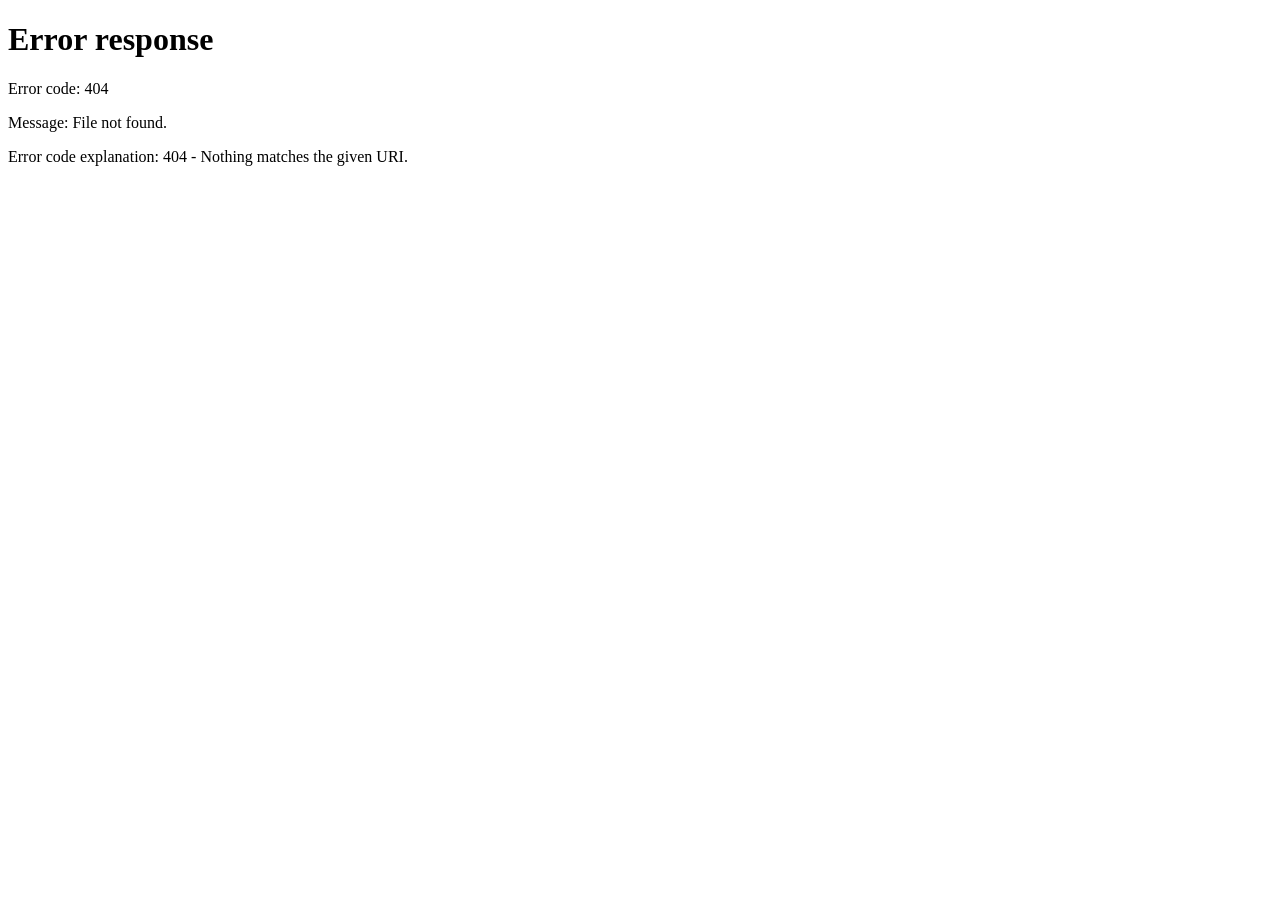
==== display/src/main/resources/web/index.html @ b7d08b3b "feat(display,car,target-planner): ADD_CAR, spawn selector and interior allocation - Add dynamic car " ====
<!DOCTYPE html>
<html lang="zh-CN">
<head>
<meta charset="UTF-8">
<meta name="viewport" content="width=device-width, initial-scale=1.0">
<title>变电站巡检仿真系统</title>
<link rel="stylesheet" href="css/style.css?v=4">
</head>
<body>

<!--
  ═══════════════════════════════════════════════════════════════
  页面布局（三列 + 顶栏）：

  ┌──────────────────────────────────────────────────────────┐
  │  顶栏：标题 + 全局信息（节拍、探索率、耗时、回放指示器）   │
  ├────────┬───────────────────────────┬─────────────────────┤
  │ 左侧栏 │      中央 Canvas 画布      │    右侧栏           │
  │ ·配置  │       540 × 540 px        │    ·车辆状态卡      │
  │ ·排行  │       30×30 网格          │     动态生成        │
  │ ·图例  │                           │                     │
  └────────┴───────────────────────────┴─────────────────────┘

  设计依据：开发计划.md §4.2（暗色工业风配色 + Canvas 分层渲染）
  ═══════════════════════════════════════════════════════════════
-->

<!-- ════════════ 顶栏 ════════════ -->
<header class="header">
  <h1>&#x26A1; 变电站巡检仿真系统</h1>
  <div class="global-info">
    <span id="info-tick">节拍: 0</span>
    <span id="info-rate">探索率: 0%</span>
    <span id="info-elapsed">&#x23F1; 00:00</span>
    <span id="info-mode" class="mode-tag" hidden>&#x1F534; 回放中</span>
    <span class="info-divider">|</span>
    <span id="info-user">&#x1F464; 管理员</span>
    <a href="dashboard.html" class="nav-link">← 返回</a>
    <button id="btn-logout" class="btn-small">退出</button>
  </div>
</header>

<div class="main-container">

  <!-- ════════════ 左侧栏 ════════════ -->
  <aside class="sidebar">

    <!-- 任务配置 -->
    <section class="panel">
      <h3>任务配置</h3>

      <div class="form-row">
        <label for="cfg-width">地图尺寸</label>
        <div class="input-pair">
          <input type="number" id="cfg-width" value="30" min="10" max="100">
          <span>&times;</span>
          <input type="number" id="cfg-height" value="30" min="10" max="100">
        </div>
      </div>

      <div class="form-row">
        <label for="cfg-carCount">小车数量</label>
        <input type="number" id="cfg-carCount" value="3" min="1" max="10" readonly>
      </div>

      <div class="form-row">
        <label for="cfg-obstacleRatio">障碍物比例 <em id="lbl-obstacleRatio">15%</em></label>
        <input type="range" id="cfg-obstacleRatio" value="0.15" min="0" max="0.5" step="0.05">
      </div>

      <div class="form-row">
        <label for="cfg-algorithm">路径算法</label>
        <select id="cfg-algorithm">
          <option value="BFS">BFS</option>
          <option value="ASTAR">A* (A-Star)</option>
        </select>
      </div>

      <div class="form-row">
        <label for="cfg-tickInterval">节拍间隔 <em id="lbl-tickInterval">500ms</em></label>
        <input type="range" id="cfg-tickInterval" value="500" min="100" max="2000" step="100">
      </div>

      <!-- 主控制按钮 -->
      <div class="btn-group">
        <button id="btn-start"  class="btn btn-primary">&#x25B6; 开始</button>
        <button id="btn-pause" class="btn btn-warning" disabled>&#x23EF; 暂停</button>
        <button id="btn-reset" class="btn btn-danger">&#x21BA; 重置</button>
      </div>

      <!-- 附加功能按钮 -->
      <div class="btn-group" style="margin-top:4px">
        <button id="btn-addcar" class="btn secondary" title="动态添加一台新车">+ 添加小车</button>
      </div>

      <!-- 回放控制 -->
      <div class="btn-group" style="margin-top:4px">
        <button id="btn-replay" class="btn replay">&#x25B6; 路径回放</button>
        <button id="btn-live"   class="btn live" hidden>&#x25CF; 返回实时</button>
      </div>

      <!-- 回放进度条（默认隐藏） -->
      <div id="replay-controls" class="replay-bar" hidden>
        <span id="replay-tick-label">Tick 0 / 0</span>
        <input type="range" id="replay-slider" value="0" min="0" max="0" step="1">
        <div class="replay-btns">
          <button id="replay-step-prev" class="btn-small">&#x23EE;&#x23EE;</button>
          <button id="replay-toggle"    class="btn-small">&#x25B6;</button>
          <button id="replay-step-next" class="btn-small">&#x23ED;&#x23ED;</button>
        </div>
      </div>
    </section>

    <!-- 步数排行榜 -->
    <section class="panel">
      <h3>&#x1F3C6; 步数排行</h3>
      <ol id="leaderboard"></ol>
    </section>

    <!-- 图例（状态颜色对照） -->
    <section class="panel">
      <h3>图例</h3>
      <div class="legend-item">
        <span class="dot" style="background:#9E9E9E"></span>IDLE 空闲
      </div>
      <div class="legend-item">
        <span class="dot" style="background:#FF9800"></span>WAITING_ROUTE 等待路径
      </div>
      <div class="legend-item">
        <span class="dot" style="background:#4CAF50"></span>READY 就绪
      </div>
      <div class="legend-item">
        <span class="dot" style="background:#2196F3"></span>MOVING 移动中
      </div>
      <div class="legend-item">
        <span class="dot" style="background:#F44336"></span>BLOCKED 受阻
      </div>
    </section>
  </aside>

  <!-- ════════════ 中央地图 ════════════ -->
  <main class="map-area">
    <div id="welcome-overlay" class="welcome-overlay">
      <div class="welcome-box">
        <div class="welcome-icon">⚡</div>
        <h2>欢迎使用变电站巡检仿真系统</h2>
        <p>请点击左侧 <strong>▶ 开始</strong> 按钮启动仿真任务</p>
      </div>
    </div>
    <div class="map-stack" id="map-stack" style="display:none">
      <canvas id="map-canvas"></canvas>
      <canvas id="car-canvas"></canvas>
    </div>
  </main>

  <!-- ════════════ 右侧栏：车辆状态卡 ════════════ -->
  <aside class="cars-panel" id="cars-panel">
    <!-- 动态生成，初始显示占位文字 -->
    <div class="car-card placeholder">
      <p>等待任务启动...</p>
      <p class="hint">点击左侧"开始"按钮</p>
    </div>
  </aside>

</div>

<!-- 修改密码弹窗 -->
<div id="changepw-modal" style="display:none;position:fixed;top:0;left:0;width:100%;height:100%;background:rgba(0,0,0,0.6);z-index:1000;justify-content:center;align-items:center;">
  <div style="background:#FFFFFF;border:1px solid #E2E8F0;border-radius:12px;padding:24px;width:340px;">
    <h3 style="margin-bottom:16px;color:#1E293B">修改密码</h3>
    <input type="password" id="cpw-old" placeholder="旧密码" style="width:100%;height:36px;margin-bottom:10px;padding:0 10px;background:#F8FAFC;border:1px solid #CBD5E1;border-radius:6px;color:#1E293B;font-size:13px">
    <input type="password" id="cpw-new" placeholder="新密码(至少6位)" style="width:100%;height:36px;margin-bottom:10px;padding:0 10px;background:#F8FAFC;border:1px solid #CBD5E1;border-radius:6px;color:#1E293B;font-size:13px">
    <input type="password" id="cpw-confirm" placeholder="确认新密码" style="width:100%;height:36px;margin-bottom:10px;padding:0 10px;background:#F8FAFC;border:1px solid #CBD5E1;border-radius:6px;color:#1E293B;font-size:13px">
    <p id="cpw-err" style="color:#EF4444;font-size:12px;min-height:18px"></p>
    <div style="display:flex;gap:8px">
      <button id="cpw-submit" class="btn btn-primary" style="flex:1">确认修改</button>
      <button id="cpw-cancel" class="btn" style="flex:1;background:#F1F5F9;color:#64748B">取消</button>
    </div>
  </div>
</div>

<script src="js/auth.js"></script>
<script src="js/app.js"></script>

</body>
</html>
---- display/src/main/resources/web/css/style.css ----
/*
 * 变电站巡检仿真系统 — Light Modern UI
 */

*, *::before, *::after { margin:0; padding:0; box-sizing:border-box; }

body {
  font-family: -apple-system, BlinkMacSystemFont, 'Segoe UI', 'Noto Sans SC', 'Helvetica Neue', Arial, sans-serif;
  background: #F1F5F9;
  color: #334155;
  height: 100vh;
  overflow: hidden;
  line-height: 1.6;
}

/* ════════════ Header ════════════ */
.header {
  display: flex; justify-content: space-between; align-items: center;
  padding: 0 24px; height: 52px;
  background: #FFFFFF; border-bottom: 1px solid #E2E8F0; flex-shrink: 0;
}
.header h1 {
  font-size: 15px; font-weight: 700; color: #1E293B; letter-spacing: 0.3px;
}
.global-info {
  display: flex; gap: 16px; font-size: 13px; color: #64748B; align-items: center;
}
.info-divider { width:1px; height:20px; background:#E2E8F0; }
.mode-tag {
  padding:2px 10px; border-radius:12px; font-size:13px; font-weight:600;
  background:#FEF2F2; color:#DC2626; border:1px solid #FECACA;
}

/* ════════════ Three-Column ════════════ */
.main-container { display:flex; flex:1; overflow:hidden; }

/* ════════════ Left Sidebar ════════════ */
.sidebar {
  width:240px; min-width:240px; height:calc(100vh - 52px); background:rgba(255,255,255,0.92); border-right:1px solid #E2E8F0;
  padding:14px 10px; display:flex; flex-direction:column; gap:6px; overflow-y:scroll;
}
.panel {
  background:rgba(248,250,252,0.9); border:1px solid #E2E8F0; border-radius:10px; padding:22px;
}
.panel h3 {
  color:#1E293B; font-size:13px; font-weight:700; text-transform:uppercase; letter-spacing:0.8px; margin-bottom:10px;
}

/* ════════════ Form ════════════ */
.form-row { margin-bottom:10px; }
.form-row label { display:flex; align-items:center; justify-content:space-between; font-size:13px; color:#64748B; margin-bottom:4px; }
.form-row label em { font-style:normal; font-weight:600; color:#3B82F6; }
.form-row input[type="number"], .form-row select {
  width:100%; height:36px; padding:0 10px; background:rgba(255,255,255,0.92); border:1px solid #CBD5E1;
  border-radius:6px; color:#334155; font-size:13px; font-family:inherit;
}
.form-row input[type="number"]:focus-visible, .form-row select:focus-visible {
  outline:none; border-color:#3B82F6; box-shadow:0 0 0 3px #3B82F620;
}
.form-row input[type="range"] { width:100%; height:6px; accent-color:#3B82F6; cursor:pointer; }
.input-pair { display:flex; align-items:center; gap:6px; }
.input-pair input { flex:1; min-width:0; }
.input-pair span { color:#94A3B8; font-size:13px; flex-shrink:0; }

/* ════════════ Buttons ════════════ */
.btn-group { display:flex; gap:6px; }
.btn {
  flex:1; height:36px; padding:0 8px; border:1px solid #CBD5E1; border-radius:8px;
  cursor:pointer; font-size:13px; font-family:inherit; font-weight:600;
  display:flex; align-items:center; justify-content:center; gap:5px;
  transition:all 0.15s; white-space:nowrap; background:rgba(255,255,255,0.92); color:#334155;
}
.btn:hover:not(:disabled) { background:#F1F5F9; }
.btn:active:not(:disabled) { transform:scale(0.97); }
.btn:disabled { opacity:0.4; cursor:not-allowed; }
.btn-primary { background:#3B82F6; border-color:#3B82F6; color:#fff; }
.btn-primary:hover:not(:disabled) { background:#2563EB; }
.btn-warning { background:#F59E0B; border-color:#F59E0B; color:#fff; }
.btn-warning:hover:not(:disabled) { background:#D97706; }
.btn-danger { background:#EF4444; border-color:#EF4444; color:#fff; }
.btn-danger:hover:not(:disabled) { background:#DC2626; }

/* ════════════ Replay ════════════ */
.replay-bar {
  margin-top:10px; padding:8px 0 2px; display:flex; flex-direction:column; gap:6px;
  border-top:1px solid #E2E8F0;
}
.replay-bar span { font-size:13px; color:#64748B; }
.replay-bar input[type="range"] { width:100%; }
.replay-btns { display:flex; gap:4px; }
.btn-small {
  height:34px; padding:0 10px; background:#F1F5F9; border:1px solid #CBD5E1;
  border-radius:6px; color:#64748B; font-size:13px; font-family:inherit; cursor:pointer;
}
.btn-small:hover { background:#E2E8F0; }

/* ════════════ Map Area ════════════ */
.map-area {
  flex:1; display:flex; justify-content:center; align-items:flex-start;
  overflow:auto; padding:10px; background:#F1F5F9;
}
.map-stack { position:relative; flex-shrink:0; }
#map-canvas { display:block; background:#D0D0D0; image-rendering:pixelated; }
#car-canvas { position:absolute; top:0; left:0; display:block; image-rendering:pixelated; pointer-events:none; }

/* ════════════ Right Cars Panel ════════════ */
.cars-panel {
  width:290px; min-width:290px; background:rgba(255,255,255,0.92); border-left:1px solid #E2E8F0;
  padding:22px 12px; overflow-y:scroll; display:flex; flex-direction:column; gap:8px;
}
.car-card {
  background:rgba(248,250,252,0.9); border:1px solid #E2E8F0; border-radius:8px; padding:12px;
}
.car-card.placeholder { text-align:center; color:#94A3B8; font-size:13px; }
.car-card.placeholder .hint { font-size:13px; color:#CBD5E1; margin-top:4px; }
.car-header { display:flex; justify-content:space-between; align-items:center; margin-bottom:6px; }
.car-number { font-size:13px; font-weight:700; color:#1E293B; }
.car-status-tag { padding:2px 8px; border-radius:10px; font-size:12px; font-weight:600; color:#fff; }
.car-detail { color:#64748B; line-height:1.8; font-size:13px; }
.steps-bar-wrap { height:4px; background:#E2E8F0; border-radius:2px; margin-top:4px; }
.steps-bar-fill { height:100%; background:#3B82F6; border-radius:2px; transition:width 0.3s; }

/* ════════════ Leaderboard ════════════ */
#leaderboard {
  padding-left:18px; font-size:13px; line-height:2; color:#64748B;
  list-style:decimal; max-height:none; overflow-y:scroll;
}
#leaderboard li:nth-child(1) { color:#D97706; font-weight:700; }
#leaderboard li:nth-child(2) { color:#64748B; font-weight:600; }
#leaderboard li:nth-child(3) { color:#94A3B8; }

/* ════════════ Legend ════════════ */
.legend-item { display:flex; align-items:center; gap:8px; font-size:13px; color:#64748B; margin-bottom:4px; }
.legend-item .dot { width:10px; height:10px; border-radius:50%; flex-shrink:0; }

/* ════════════ Nav Links ════════════ */
.nav-link {
  color:#64748B; text-decoration:none; font-size:13px; padding:4px 8px;
  border-radius:4px; transition:all 0.15s;
}
.nav-link:hover { color:#1E293B; background:#F1F5F9; }
.nav-link.active { color:#3B82F6; font-weight:600; }

/* ════════════ Login Page ════════════ */
.login-page { display:flex; justify-content:center; align-items:center; background:#F1F5F9; }
.login-container { width:380px; position:relative; z-index:1; }
.login-card {
  background:rgba(255,255,255,0.92); border:1px solid #E2E8F0; border-radius:14px;
  padding:36px 32px; box-shadow:0 4px 24px rgba(0,0,0,0.06);
}
.login-card h2 { text-align:center; font-size:20px; margin-bottom:28px; color:#1E293B; font-weight:700; }
.login-card .form-row { margin-bottom:18px; }
.login-card .form-row label { font-size:13px; color:#64748B; margin-bottom:8px; }
.login-card input[type="text"], .login-card input[type="password"], .login-card select {
  width:100%; height:50px; padding:0 14px; background:rgba(248,250,252,0.9); border:1px solid #CBD5E1;
  border-radius:8px; color:#334155; font-size:13px; font-family:inherit;
}
.login-card input:focus-visible, .login-card select:focus-visible {
  outline:none; border-color:#3B82F6; box-shadow:0 0 0 3px #3B82F620;
}
.login-error { color:#EF4444; font-size:13px; text-align:center; min-height:18px; margin-top:8px; }
.login-footer { text-align:center; color:#CBD5E1; font-size:13px; margin-top:16px; }

/* ════════════ Analysis ════════════ */
.analysis-main { flex:1; display:flex; flex-direction:column; padding:16px; overflow-y:scroll; gap:12px; }
.analysis-placeholder {
  flex:1; display:flex; align-items:center; justify-content:center;
  border:2px dashed #E2E8F0; border-radius:12px; background:rgba(248,250,252,0.9);
  min-height:200px; color:#94A3B8; font-size:13px;
}

/* ════════════ Welcome ════════════ */
.welcome-overlay {
  flex:1; display:flex; align-items:center; justify-content:center; background:rgba(255,255,255,0.92);
}
.welcome-box { text-align:center; padding:40px; }
.welcome-icon { font-size:64px; margin-bottom:20px; opacity:0.2; }
.welcome-box h2 { font-size:22px; color:#CBD5E1; font-weight:400; margin-bottom:12px; }
.welcome-box p { font-size:13px; color:#E2E8F0; }
.welcome-box strong { color:#CBD5E1; }

/* ════════════ Scrollbar ════════════ */
.sidebar::-webkit-scrollbar, .cars-panel::-webkit-scrollbar { width:5px; }
.sidebar::-webkit-scrollbar-thumb, .cars-panel::-webkit-scrollbar-thumb {
  background:#CBD5E1; border-radius:3px;
}

/* Scrollbar */
.sidebar::-webkit-scrollbar,.cars-panel::-webkit-scrollbar,#leaderboard::-webkit-scrollbar{width:8px}
.sidebar::-webkit-scrollbar-thumb,.cars-panel::-webkit-scrollbar-thumb,#leaderboard::-webkit-scrollbar-thumb{background:#CBD5E1;border-radius:4px}
.sidebar::-webkit-scrollbar-thumb:hover,.cars-panel::-webkit-scrollbar-thumb:hover{background:#94A3B8}
.sidebar::-webkit-scrollbar-track,.cars-panel::-webkit-scrollbar-track{background:#F1F5F9;border-radius:4px}
.cars-panel{max-height:calc(100vh - 52px);overflow-y:scroll!important}
#leaderboard{max-height:none;overflow-y:scroll!important}
.cars-panel::-webkit-scrollbar{width:8px;display:block!important}
#leaderboard::-webkit-scrollbar{width:8px;display:block!important}
.cars-panel::-webkit-scrollbar-thumb,#leaderboard::-webkit-scrollbar-thumb{background:#94A3B8;border-radius:4px;min-height:30px}
.cars-panel::-webkit-scrollbar-track{background:#F1F5F9}
.cars-panel{height:calc(100vh - 70px)!important;overflow-y:scroll!important}
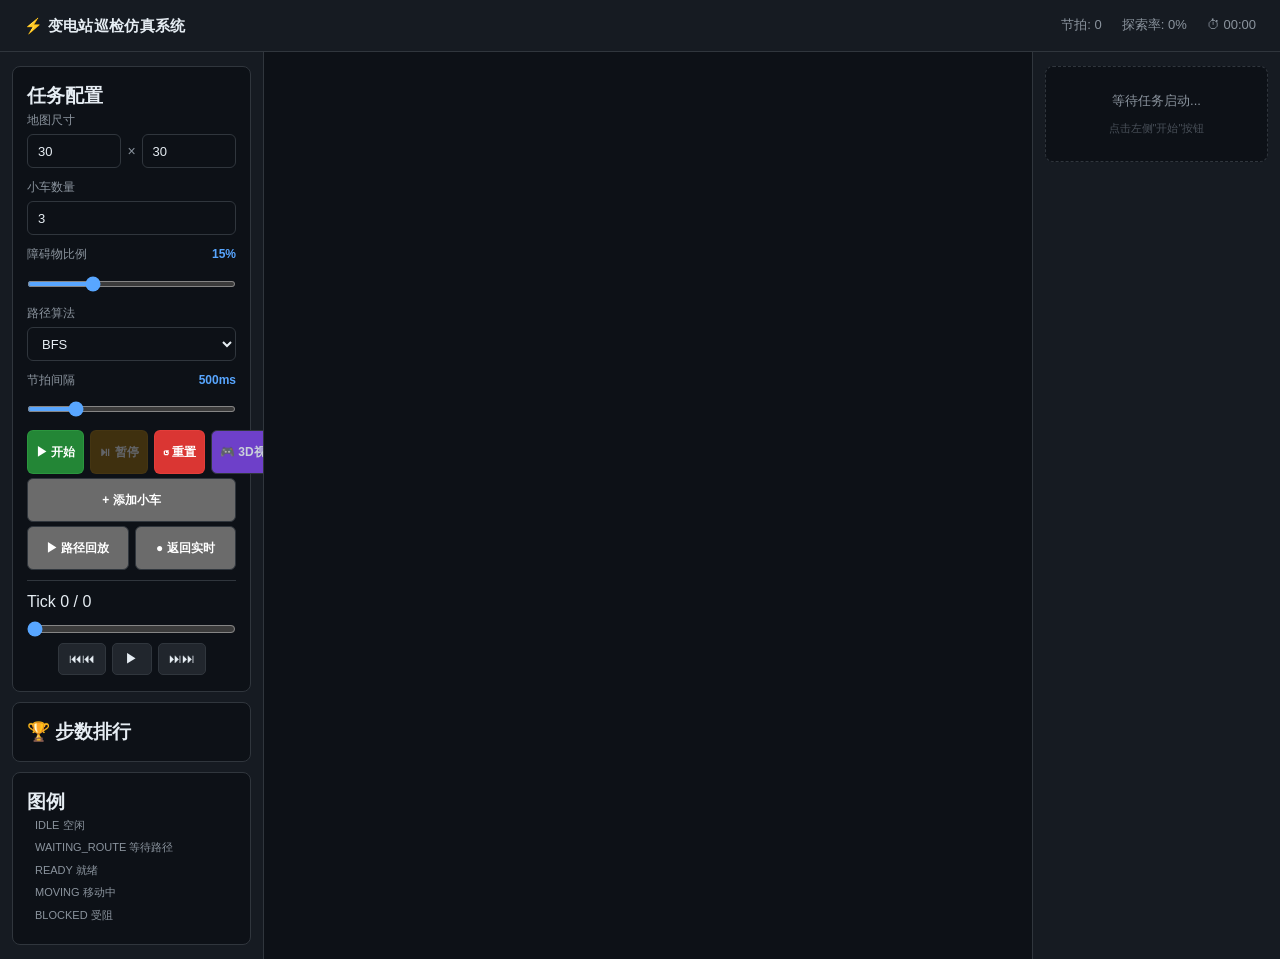
==== commit 5062e9cc: "更新" ====
--- a/display/src/main/resources/web/index.html
+++ b/display/src/main/resources/web/index.html
@@ -4,7 +4,7 @@
 <meta charset="UTF-8">
 <meta name="viewport" content="width=device-width, initial-scale=1.0">
 <title>变电站巡检仿真系统</title>
-<link rel="stylesheet" href="css/style.css?v=4">
+<link rel="stylesheet" href="css/style.css">
 </head>
 <body>
 
@@ -33,10 +33,6 @@
     <span id="info-rate">探索率: 0%</span>
     <span id="info-elapsed">&#x23F1; 00:00</span>
     <span id="info-mode" class="mode-tag" hidden>&#x1F534; 回放中</span>
-    <span class="info-divider">|</span>
-    <span id="info-user">&#x1F464; 管理员</span>
-    <a href="dashboard.html" class="nav-link">← 返回</a>
-    <button id="btn-logout" class="btn-small">退出</button>
   </div>
 </header>
 
@@ -60,7 +56,7 @@
 
       <div class="form-row">
         <label for="cfg-carCount">小车数量</label>
-        <input type="number" id="cfg-carCount" value="3" min="1" max="10" readonly>
+        <input type="number" id="cfg-carCount" value="3" min="1" max="10" readonly title="由启动脚本决定，运行中可通过添加按钮增加">
       </div>
 
       <div class="form-row">
@@ -83,9 +79,10 @@
 
       <!-- 主控制按钮 -->
       <div class="btn-group">
-        <button id="btn-start"  class="btn btn-primary">&#x25B6; 开始</button>
-        <button id="btn-pause" class="btn btn-warning" disabled>&#x23EF; 暂停</button>
-        <button id="btn-reset" class="btn btn-danger">&#x21BA; 重置</button>
+        <button id="btn-start"  class="btn primary">&#x25B6; 开始</button>
+        <button id="btn-pause" class="btn warning" disabled>&#x23EF; 暂停</button>
+        <button id="btn-reset" class="btn danger">&#x21BA; 重置</button>
+        <button id="btn-unity"  class="btn unity-btn">&#x1F3AE; 3D视图</button>
       </div>
 
       <!-- 附加功能按钮 -->
@@ -138,19 +135,12 @@
     </section>
   </aside>
 
-  <!-- ════════════ 中央地图 ════════════ -->
+  <!-- ════════════ 中央地图（2D / 3D 可切换） ════════════ -->
   <main class="map-area">
-    <div id="welcome-overlay" class="welcome-overlay">
-      <div class="welcome-box">
-        <div class="welcome-icon">⚡</div>
-        <h2>欢迎使用变电站巡检仿真系统</h2>
-        <p>请点击左侧 <strong>▶ 开始</strong> 按钮启动仿真任务</p>
-      </div>
-    </div>
-    <div class="map-stack" id="map-stack" style="display:none">
-      <canvas id="map-canvas"></canvas>
-      <canvas id="car-canvas"></canvas>
-    </div>
+    <canvas id="map-canvas"></canvas>
+    <iframe id="unity-frame" src="unity/index.html"
+            style="display:none; width:100%; height:100%; border:none;"
+            allow="fullscreen"></iframe>
   </main>
 
   <!-- ════════════ 右侧栏：车辆状态卡 ════════════ -->
@@ -164,23 +154,6 @@
 
 </div>
 
-<!-- 修改密码弹窗 -->
-<div id="changepw-modal" style="display:none;position:fixed;top:0;left:0;width:100%;height:100%;background:rgba(0,0,0,0.6);z-index:1000;justify-content:center;align-items:center;">
-  <div style="background:#FFFFFF;border:1px solid #E2E8F0;border-radius:12px;padding:24px;width:340px;">
-    <h3 style="margin-bottom:16px;color:#1E293B">修改密码</h3>
-    <input type="password" id="cpw-old" placeholder="旧密码" style="width:100%;height:36px;margin-bottom:10px;padding:0 10px;background:#F8FAFC;border:1px solid #CBD5E1;border-radius:6px;color:#1E293B;font-size:13px">
-    <input type="password" id="cpw-new" placeholder="新密码(至少6位)" style="width:100%;height:36px;margin-bottom:10px;padding:0 10px;background:#F8FAFC;border:1px solid #CBD5E1;border-radius:6px;color:#1E293B;font-size:13px">
-    <input type="password" id="cpw-confirm" placeholder="确认新密码" style="width:100%;height:36px;margin-bottom:10px;padding:0 10px;background:#F8FAFC;border:1px solid #CBD5E1;border-radius:6px;color:#1E293B;font-size:13px">
-    <p id="cpw-err" style="color:#EF4444;font-size:12px;min-height:18px"></p>
-    <div style="display:flex;gap:8px">
-      <button id="cpw-submit" class="btn btn-primary" style="flex:1">确认修改</button>
-      <button id="cpw-cancel" class="btn" style="flex:1;background:#F1F5F9;color:#64748B">取消</button>
-    </div>
-  </div>
-</div>
-
-<script src="js/auth.js"></script>
 <script src="js/app.js"></script>
-
 </body>
 </html>
--- a/display/src/main/resources/web/css/style.css
+++ b/display/src/main/resources/web/css/style.css
@@ -1,199 +1,628 @@
 /*
- * 变电站巡检仿真系统 — Light Modern UI
+ * 变电站巡检仿真系统 — Real-Time Monitoring Dashboard 风格
+ *
+ * Style Source: UI-UX-Pro-Max / Real-Time Monitoring
+ * Design System: dark industrial + live status indicators + pulse animations
+ *
+ * CSS Variables (Design Tokens):
+ *   --color-bg-primary:    #0d1117  主背景
+ *   --color-bg-secondary:  #161b22  面板/卡片背景
+ *   --color-bg-tertiary:   #21262d  输入框/悬停态
+ *   --color-border:        #30363d  边框
+ *   --color-accent:        #58a6ff  强调色（取代纯红）
+ *   --color-danger:        #f85149  危险/障碍物
+ *   --color-success:       #3fb950  成功/就绪
+ *   --color-warning:       #d2991d  警告/等待
+ *   --color-info:          #79c0ff  信息/移动中
+ *   --color-text-primary:  #e6edf3  主文字
+ *   --color-text-secondary:#8b949e  次要文字
+ *   --z-dropdown: 50  --z-sticky: 100  --z-overlay: 200  --z-modal: 500
+ *
+ * Accessibility: WCAG AA contrast ratios verified
+ * Touch: minimum 44x44px interactive targets
  */
 
-*, *::before, *::after { margin:0; padding:0; box-sizing:border-box; }
+/* ═══════════════════════════════════════════════════════════════
+   Global Reset & Foundation
+   ═══════════════════════════════════════════════════════════════ */
+
+*, *::before, *::after {
+  margin: 0;
+  padding: 0;
+  box-sizing: border-box;
+}
+
+:root {
+  color-scheme: dark;
+}
 
 body {
-  font-family: -apple-system, BlinkMacSystemFont, 'Segoe UI', 'Noto Sans SC', 'Helvetica Neue', Arial, sans-serif;
-  background: #F1F5F9;
-  color: #334155;
+  font-family: -apple-system, BlinkMacSystemFont, 'Segoe UI', 'Noto Sans SC',
+               'Helvetica Neue', Arial, sans-serif;
+  background: #0d1117;
+  color: #e6edf3;
   height: 100vh;
   overflow: hidden;
   line-height: 1.6;
-}
-
-/* ════════════ Header ════════════ */
+  -webkit-font-smoothing: antialiased;
+  -moz-osx-font-smoothing: grayscale;
+}
+
+/* ═══════════════════════════════════════════════════════════════
+   Header
+   ═══════════════════════════════════════════════════════════════ */
+
 .header {
-  display: flex; justify-content: space-between; align-items: center;
-  padding: 0 24px; height: 52px;
-  background: #FFFFFF; border-bottom: 1px solid #E2E8F0; flex-shrink: 0;
-}
+  display: flex;
+  justify-content: space-between;
+  align-items: center;
+  padding: 0 24px;
+  height: 52px;
+  background: #161b22;
+  border-bottom: 1px solid #30363d;
+  flex-shrink: 0;
+}
+
+.header-title {
+  display: flex;
+  align-items: center;
+  gap: 10px;
+}
+
+.header-logo {
+  width: 28px;
+  height: 28px;
+}
+
 .header h1 {
-  font-size: 15px; font-weight: 700; color: #1E293B; letter-spacing: 0.3px;
-}
+  font-size: 15px;
+  font-weight: 600;
+  color: #e6edf3;
+  letter-spacing: 0.3px;
+}
+
+.status-dot {
+  width: 8px;
+  height: 8px;
+  border-radius: 50%;
+  background: #3fb950;
+  box-shadow: 0 0 6px #3fb950;
+  animation: status-pulse 2s ease-in-out infinite;
+}
+
+@keyframes status-pulse {
+  0%, 100% { opacity: 1; box-shadow: 0 0 4px #3fb950; }
+  50%      { opacity: 0.6; box-shadow: 0 0 10px #3fb950; }
+}
+
+.status-dot.disconnected {
+  background: #f85149;
+  box-shadow: 0 0 6px #f85149;
+  animation: none;
+}
+
 .global-info {
-  display: flex; gap: 16px; font-size: 13px; color: #64748B; align-items: center;
-}
-.info-divider { width:1px; height:20px; background:#E2E8F0; }
+  display: flex;
+  gap: 20px;
+  font-size: 13px;
+  color: #8b949e;
+}
+
+.info-item {
+  display: flex;
+  align-items: center;
+  gap: 6px;
+}
+
+.info-value {
+  color: #e6edf3;
+  font-weight: 600;
+  font-variant-numeric: tabular-nums;
+}
+
+.info-divider {
+  width: 1px;
+  height: 20px;
+  background: #30363d;
+}
+
 .mode-tag {
-  padding:2px 10px; border-radius:12px; font-size:13px; font-weight:600;
-  background:#FEF2F2; color:#DC2626; border:1px solid #FECACA;
-}
-
-/* ════════════ Three-Column ════════════ */
-.main-container { display:flex; flex:1; overflow:hidden; }
-
-/* ════════════ Left Sidebar ════════════ */
+  padding: 2px 10px;
+  border-radius: 12px;
+  font-size: 11px;
+  font-weight: 600;
+  background: #da36331a;
+  color: #f85149;
+  border: 1px solid #f8514940;
+  animation: mode-pulse 0.8s step-end infinite;
+}
+
+@keyframes mode-pulse {
+  50% { opacity: 0.7; }
+}
+
+/* ═══════════════════════════════════════════════════════════════
+   Three-Column Layout
+   ═══════════════════════════════════════════════════════════════ */
+
+.main-container {
+  display: flex;
+  flex: 1;
+  overflow: hidden;
+}
+
+/* ═══════════════════════════════════════════════════════════════
+   Left Sidebar
+   ═══════════════════════════════════════════════════════════════ */
+
 .sidebar {
-  width:240px; min-width:240px; height:calc(100vh - 52px); background:rgba(255,255,255,0.92); border-right:1px solid #E2E8F0;
-  padding:14px 10px; display:flex; flex-direction:column; gap:6px; overflow-y:scroll;
-}
+  width: 264px;
+  min-width: 264px;
+  background: #161b22;
+  border-right: 1px solid #30363d;
+  padding: 14px 12px;
+  display: flex;
+  flex-direction: column;
+  gap: 10px;
+  overflow-y: auto;
+}
+
+/* ────────── Panel ────────── */
+
 .panel {
-  background:rgba(248,250,252,0.9); border:1px solid #E2E8F0; border-radius:10px; padding:22px;
-}
-.panel h3 {
-  color:#1E293B; font-size:13px; font-weight:700; text-transform:uppercase; letter-spacing:0.8px; margin-bottom:10px;
-}
-
-/* ════════════ Form ════════════ */
-.form-row { margin-bottom:10px; }
-.form-row label { display:flex; align-items:center; justify-content:space-between; font-size:13px; color:#64748B; margin-bottom:4px; }
-.form-row label em { font-style:normal; font-weight:600; color:#3B82F6; }
-.form-row input[type="number"], .form-row select {
-  width:100%; height:36px; padding:0 10px; background:rgba(255,255,255,0.92); border:1px solid #CBD5E1;
-  border-radius:6px; color:#334155; font-size:13px; font-family:inherit;
-}
-.form-row input[type="number"]:focus-visible, .form-row select:focus-visible {
-  outline:none; border-color:#3B82F6; box-shadow:0 0 0 3px #3B82F620;
-}
-.form-row input[type="range"] { width:100%; height:6px; accent-color:#3B82F6; cursor:pointer; }
-.input-pair { display:flex; align-items:center; gap:6px; }
-.input-pair input { flex:1; min-width:0; }
-.input-pair span { color:#94A3B8; font-size:13px; flex-shrink:0; }
-
-/* ════════════ Buttons ════════════ */
-.btn-group { display:flex; gap:6px; }
+  background: #0d1117;
+  border: 1px solid #30363d;
+  border-radius: 8px;
+  padding: 14px;
+}
+
+.panel-header {
+  display: flex;
+  align-items: center;
+  gap: 8px;
+  margin-bottom: 12px;
+}
+
+.panel-header svg {
+  width: 16px;
+  height: 16px;
+  color: #8b949e;
+  flex-shrink: 0;
+}
+
+.panel-header h3 {
+  color: #e6edf3;
+  font-size: 12px;
+  font-weight: 600;
+  text-transform: uppercase;
+  letter-spacing: 0.8px;
+}
+
+/* ────────── Form Row ────────── */
+
+.form-row {
+  margin-bottom: 10px;
+}
+
+.form-row label {
+  display: flex;
+  align-items: center;
+  justify-content: space-between;
+  font-size: 12px;
+  color: #8b949e;
+  margin-bottom: 4px;
+}
+
+.form-row label em {
+  font-style: normal;
+  font-weight: 600;
+  color: #58a6ff;
+  font-variant-numeric: tabular-nums;
+}
+
+.form-row input[type="number"],
+.form-row select {
+  width: 100%;
+  height: 34px;
+  padding: 0 10px;
+  background: #0d1117;
+  border: 1px solid #30363d;
+  border-radius: 6px;
+  color: #e6edf3;
+  font-size: 13px;
+  font-family: inherit;
+  transition: border-color 0.2s ease;
+}
+
+.form-row input[type="number"]:focus-visible,
+.form-row select:focus-visible {
+  outline: none;
+  border-color: #58a6ff;
+  box-shadow: 0 0 0 2px #58a6ff33;
+}
+
+.form-row input[type="range"] {
+  width: 100%;
+  height: 6px;
+  accent-color: #58a6ff;
+  cursor: pointer;
+}
+
+/* ────────── Input Pair ────────── */
+
+.input-pair {
+  display: flex;
+  align-items: center;
+  gap: 6px;
+}
+
+.input-pair input {
+  flex: 1;
+  min-width: 0;
+}
+
+.input-pair span {
+  color: #8b949e;
+  font-size: 14px;
+  flex-shrink: 0;
+}
+
+/* ────────── Buttons ────────── */
+
+.btn-group {
+  display: flex;
+  gap: 6px;
+}
+
 .btn {
-  flex:1; height:36px; padding:0 8px; border:1px solid #CBD5E1; border-radius:8px;
-  cursor:pointer; font-size:13px; font-family:inherit; font-weight:600;
-  display:flex; align-items:center; justify-content:center; gap:5px;
-  transition:all 0.15s; white-space:nowrap; background:rgba(255,255,255,0.92); color:#334155;
-}
-.btn:hover:not(:disabled) { background:#F1F5F9; }
-.btn:active:not(:disabled) { transform:scale(0.97); }
-.btn:disabled { opacity:0.4; cursor:not-allowed; }
-.btn-primary { background:#3B82F6; border-color:#3B82F6; color:#fff; }
-.btn-primary:hover:not(:disabled) { background:#2563EB; }
-.btn-warning { background:#F59E0B; border-color:#F59E0B; color:#fff; }
-.btn-warning:hover:not(:disabled) { background:#D97706; }
-.btn-danger { background:#EF4444; border-color:#EF4444; color:#fff; }
-.btn-danger:hover:not(:disabled) { background:#DC2626; }
-
-/* ════════════ Replay ════════════ */
+  flex: 1;
+  height: 44px;
+  padding: 0 8px;
+  border: 1px solid #30363d;
+  border-radius: 6px;
+  cursor: pointer;
+  font-size: 12px;
+  font-family: inherit;
+  font-weight: 600;
+  display: flex;
+  align-items: center;
+  justify-content: center;
+  gap: 5px;
+  transition: background-color 0.2s ease, border-color 0.2s ease,
+              transform 0.1s ease, opacity 0.2s ease;
+  white-space: nowrap;
+}
+
+.btn:focus-visible {
+  outline: 2px solid #58a6ff;
+  outline-offset: 2px;
+}
+
+.btn:active:not(:disabled) {
+  transform: scale(0.97);
+}
+
+.btn:disabled {
+  opacity: 0.35;
+  cursor: not-allowed;
+  transform: none;
+}
+
+.btn svg { width: 14px; height: 14px; flex-shrink: 0; }
+
+/* Button variants */
+.btn.primary {
+  background: #238636;
+  border-color: #3fb9504d;
+  color: #fff;
+}
+.btn.primary:hover:not(:disabled) { background: #2ea043; }
+.btn.primary:active:not(:disabled) { background: #238636; }
+
+.btn.warning {
+  background: #9e6a03;
+  border-color: #d2991d4d;
+  color: #fff;
+}
+.btn.warning:hover:not(:disabled) { background: #bb8004; }
+
+.btn.danger {
+  background: #da3633;
+  border-color: #f851494d;
+  color: #fff;
+}
+.btn.danger:hover:not(:disabled) { background: #f85149; }
+
+.btn.info {
+  background: #1f6feb;
+  border-color: #58a6ff4d;
+  color: #fff;
+}
+.btn.info:hover:not(:disabled) { background: #388bfd; }
+
+.btn.unity-btn {
+  background: #6e40c9;
+  color: #c9d1d9;
+}
+.btn.unity-btn:hover:not(:disabled) { background: #855ee0; }
+
+/* ────────── Replay Controls ────────── */
+
 .replay-bar {
-  margin-top:10px; padding:8px 0 2px; display:flex; flex-direction:column; gap:6px;
-  border-top:1px solid #E2E8F0;
-}
-.replay-bar span { font-size:13px; color:#64748B; }
-.replay-bar input[type="range"] { width:100%; }
-.replay-btns { display:flex; gap:4px; }
+  margin-top: 10px;
+  padding: 8px 0 2px;
+  display: flex;
+  flex-direction: column;
+  gap: 6px;
+  border-top: 1px solid #30363d;
+}
+
+.replay-label {
+  font-size: 11px;
+  color: #8b949e;
+  text-align: center;
+  font-variant-numeric: tabular-nums;
+}
+
+.replay-bar input[type="range"] {
+  width: 100%;
+  accent-color: #58a6ff;
+}
+
+.replay-btns {
+  display: flex;
+  justify-content: center;
+  gap: 6px;
+}
+
 .btn-small {
-  height:34px; padding:0 10px; background:#F1F5F9; border:1px solid #CBD5E1;
-  border-radius:6px; color:#64748B; font-size:13px; font-family:inherit; cursor:pointer;
-}
-.btn-small:hover { background:#E2E8F0; }
-
-/* ════════════ Map Area ════════════ */
+  height: 32px;
+  min-width: 40px;
+  padding: 0 10px;
+  border: 1px solid #30363d;
+  border-radius: 5px;
+  background: #21262d;
+  color: #e6edf3;
+  cursor: pointer;
+  font-size: 13px;
+  font-family: inherit;
+  transition: background-color 0.2s ease;
+}
+
+.btn-small:hover { background: #30363d; }
+.btn-small:focus-visible {
+  outline: 2px solid #58a6ff;
+  outline-offset: 2px;
+}
+
+/* ═══════════════════════════════════════════════════════════════
+   Center: Map Canvas
+   ═══════════════════════════════════════════════════════════════ */
+
 .map-area {
-  flex:1; display:flex; justify-content:center; align-items:flex-start;
-  overflow:auto; padding:10px; background:#F1F5F9;
-}
-.map-stack { position:relative; flex-shrink:0; }
-#map-canvas { display:block; background:#D0D0D0; image-rendering:pixelated; }
-#car-canvas { position:absolute; top:0; left:0; display:block; image-rendering:pixelated; pointer-events:none; }
-
-/* ════════════ Right Cars Panel ════════════ */
+  flex: 1;
+  display: flex;
+  justify-content: center;
+  align-items: center;
+  padding: 20px;
+}
+
+.map-wrapper {
+  position: relative;
+  border-radius: 8px;
+  overflow: hidden;
+  box-shadow: 0 0 40px rgba(88, 166, 255, 0.06);
+}
+
+#map-canvas {
+  display: block;
+  background: #0d1117;
+  image-rendering: pixelated;
+}
+
+.map-overlay {
+  position: absolute;
+  bottom: 10px;
+  left: 10px;
+  padding: 4px 10px;
+  border-radius: 4px;
+  background: #161b22cc;
+  backdrop-filter: blur(8px);
+  font-size: 11px;
+  color: #8b949e;
+}
+
+/* ═══════════════════════════════════════════════════════════════
+   Right Sidebar: Car Cards
+   ═══════════════════════════════════════════════════════════════ */
+
 .cars-panel {
-  width:290px; min-width:290px; background:rgba(255,255,255,0.92); border-left:1px solid #E2E8F0;
-  padding:22px 12px; overflow-y:scroll; display:flex; flex-direction:column; gap:8px;
-}
+  width: 248px;
+  min-width: 248px;
+  background: #161b22;
+  border-left: 1px solid #30363d;
+  padding: 14px 12px;
+  overflow-y: auto;
+  display: flex;
+  flex-direction: column;
+  gap: 8px;
+}
+
+/* ────────── Car Card ────────── */
+
 .car-card {
-  background:rgba(248,250,252,0.9); border:1px solid #E2E8F0; border-radius:8px; padding:12px;
-}
-.car-card.placeholder { text-align:center; color:#94A3B8; font-size:13px; }
-.car-card.placeholder .hint { font-size:13px; color:#CBD5E1; margin-top:4px; }
-.car-header { display:flex; justify-content:space-between; align-items:center; margin-bottom:6px; }
-.car-number { font-size:13px; font-weight:700; color:#1E293B; }
-.car-status-tag { padding:2px 8px; border-radius:10px; font-size:12px; font-weight:600; color:#fff; }
-.car-detail { color:#64748B; line-height:1.8; font-size:13px; }
-.steps-bar-wrap { height:4px; background:#E2E8F0; border-radius:2px; margin-top:4px; }
-.steps-bar-fill { height:100%; background:#3B82F6; border-radius:2px; transition:width 0.3s; }
-
-/* ════════════ Leaderboard ════════════ */
+  background: #0d1117;
+  border: 1px solid #30363d;
+  border-radius: 8px;
+  padding: 12px;
+  transition: border-color 0.2s ease, box-shadow 0.2s ease;
+}
+
+.car-card:hover {
+  border-color: #58a6ff40;
+  box-shadow: 0 0 12px rgba(88, 166, 255, 0.08);
+}
+
+.car-card.placeholder {
+  text-align: center;
+  padding: 24px 12px;
+  border-style: dashed;
+}
+
+.car-card.placeholder p {
+  color: #8b949e;
+  font-size: 13px;
+}
+
+.car-card.placeholder .hint {
+  font-size: 11px;
+  margin-top: 8px;
+  color: #484f58;
+}
+
+/* Card header: car number + status badge */
+.car-header {
+  display: flex;
+  align-items: center;
+  justify-content: space-between;
+  margin-bottom: 8px;
+}
+
+.car-number {
+  font-weight: 700;
+  font-size: 14px;
+  color: #e6edf3;
+}
+
+.car-status-badge {
+  padding: 2px 8px;
+  border-radius: 10px;
+  font-size: 10px;
+  font-weight: 600;
+  color: #fff;
+  letter-spacing: 0.3px;
+}
+
+/* Card detail rows */
+.car-detail {
+  color: #8b949e;
+  line-height: 1.8;
+  font-size: 11px;
+}
+
+.car-detail .detail-label {
+  display: inline-block;
+  width: 32px;
+  color: #484f58;
+}
+
+.car-detail .detail-coord {
+  color: #e6edf3;
+  font-variant-numeric: tabular-nums;
+}
+
+/* Steps progress bar */
+.steps-bar-wrap {
+  height: 4px;
+  background: #21262d;
+  border-radius: 2px;
+  margin-top: 6px;
+  overflow: hidden;
+}
+
+.steps-bar-fill {
+  height: 100%;
+  background: linear-gradient(90deg, #238636, #3fb950);
+  border-radius: 2px;
+  transition: width 0.4s ease;
+}
+
+/* ═══════════════════════════════════════════════════════════════
+   Leaderboard
+   ═══════════════════════════════════════════════════════════════ */
+
 #leaderboard {
-  padding-left:18px; font-size:13px; line-height:2; color:#64748B;
-  list-style:decimal; max-height:none; overflow-y:scroll;
-}
-#leaderboard li:nth-child(1) { color:#D97706; font-weight:700; }
-#leaderboard li:nth-child(2) { color:#64748B; font-weight:600; }
-#leaderboard li:nth-child(3) { color:#94A3B8; }
-
-/* ════════════ Legend ════════════ */
-.legend-item { display:flex; align-items:center; gap:8px; font-size:13px; color:#64748B; margin-bottom:4px; }
-.legend-item .dot { width:10px; height:10px; border-radius:50%; flex-shrink:0; }
-
-/* ════════════ Nav Links ════════════ */
-.nav-link {
-  color:#64748B; text-decoration:none; font-size:13px; padding:4px 8px;
-  border-radius:4px; transition:all 0.15s;
-}
-.nav-link:hover { color:#1E293B; background:#F1F5F9; }
-.nav-link.active { color:#3B82F6; font-weight:600; }
-
-/* ════════════ Login Page ════════════ */
-.login-page { display:flex; justify-content:center; align-items:center; background:#F1F5F9; }
-.login-container { width:380px; position:relative; z-index:1; }
-.login-card {
-  background:rgba(255,255,255,0.92); border:1px solid #E2E8F0; border-radius:14px;
-  padding:36px 32px; box-shadow:0 4px 24px rgba(0,0,0,0.06);
-}
-.login-card h2 { text-align:center; font-size:20px; margin-bottom:28px; color:#1E293B; font-weight:700; }
-.login-card .form-row { margin-bottom:18px; }
-.login-card .form-row label { font-size:13px; color:#64748B; margin-bottom:8px; }
-.login-card input[type="text"], .login-card input[type="password"], .login-card select {
-  width:100%; height:50px; padding:0 14px; background:rgba(248,250,252,0.9); border:1px solid #CBD5E1;
-  border-radius:8px; color:#334155; font-size:13px; font-family:inherit;
-}
-.login-card input:focus-visible, .login-card select:focus-visible {
-  outline:none; border-color:#3B82F6; box-shadow:0 0 0 3px #3B82F620;
-}
-.login-error { color:#EF4444; font-size:13px; text-align:center; min-height:18px; margin-top:8px; }
-.login-footer { text-align:center; color:#CBD5E1; font-size:13px; margin-top:16px; }
-
-/* ════════════ Analysis ════════════ */
-.analysis-main { flex:1; display:flex; flex-direction:column; padding:16px; overflow-y:scroll; gap:12px; }
-.analysis-placeholder {
-  flex:1; display:flex; align-items:center; justify-content:center;
-  border:2px dashed #E2E8F0; border-radius:12px; background:rgba(248,250,252,0.9);
-  min-height:200px; color:#94A3B8; font-size:13px;
-}
-
-/* ════════════ Welcome ════════════ */
-.welcome-overlay {
-  flex:1; display:flex; align-items:center; justify-content:center; background:rgba(255,255,255,0.92);
-}
-.welcome-box { text-align:center; padding:40px; }
-.welcome-icon { font-size:64px; margin-bottom:20px; opacity:0.2; }
-.welcome-box h2 { font-size:22px; color:#CBD5E1; font-weight:400; margin-bottom:12px; }
-.welcome-box p { font-size:13px; color:#E2E8F0; }
-.welcome-box strong { color:#CBD5E1; }
-
-/* ════════════ Scrollbar ════════════ */
-.sidebar::-webkit-scrollbar, .cars-panel::-webkit-scrollbar { width:5px; }
-.sidebar::-webkit-scrollbar-thumb, .cars-panel::-webkit-scrollbar-thumb {
-  background:#CBD5E1; border-radius:3px;
-}
-
-/* Scrollbar */
-.sidebar::-webkit-scrollbar,.cars-panel::-webkit-scrollbar,#leaderboard::-webkit-scrollbar{width:8px}
-.sidebar::-webkit-scrollbar-thumb,.cars-panel::-webkit-scrollbar-thumb,#leaderboard::-webkit-scrollbar-thumb{background:#CBD5E1;border-radius:4px}
-.sidebar::-webkit-scrollbar-thumb:hover,.cars-panel::-webkit-scrollbar-thumb:hover{background:#94A3B8}
-.sidebar::-webkit-scrollbar-track,.cars-panel::-webkit-scrollbar-track{background:#F1F5F9;border-radius:4px}
-.cars-panel{max-height:calc(100vh - 52px);overflow-y:scroll!important}
-#leaderboard{max-height:none;overflow-y:scroll!important}
-.cars-panel::-webkit-scrollbar{width:8px;display:block!important}
-#leaderboard::-webkit-scrollbar{width:8px;display:block!important}
-.cars-panel::-webkit-scrollbar-thumb,#leaderboard::-webkit-scrollbar-thumb{background:#94A3B8;border-radius:4px;min-height:30px}
-.cars-panel::-webkit-scrollbar-track{background:#F1F5F9}
-.cars-panel{height:calc(100vh - 70px)!important;overflow-y:scroll!important}
+  padding-left: 18px;
+  font-size: 12px;
+  line-height: 2;
+  color: #8b949e;
+  list-style: decimal;
+}
+
+#leaderboard li {
+  padding: 1px 0;
+  transition: color 0.2s ease;
+}
+
+#leaderboard li:nth-child(1) {
+  color: #d2991d;
+  font-weight: 700;
+  font-size: 13px;
+}
+
+#leaderboard li:nth-child(2) {
+  color: #8b949e;
+  font-weight: 600;
+}
+
+#leaderboard li:nth-child(3) {
+  color: #8b949e80;
+  font-weight: 600;
+}
+
+/* ═══════════════════════════════════════════════════════════════
+   Legend
+   ═══════════════════════════════════════════════════════════════ */
+
+.legend-item {
+  display: flex;
+  align-items: center;
+  gap: 8px;
+  font-size: 11px;
+  margin-bottom: 5px;
+  color: #8b949e;
+  line-height: 1.6;
+}
+
+.legend-dot {
+  width: 10px;
+  height: 10px;
+  border-radius: 50%;
+  flex-shrink: 0;
+  box-shadow: 0 0 4px currentColor;
+}
+
+/* ═══════════════════════════════════════════════════════════════
+   Skeleton Loading
+   ═══════════════════════════════════════════════════════════════ */
+
+.skeleton {
+  background: linear-gradient(90deg, #21262d 25%, #30363d 50%, #21262d 75%);
+  background-size: 200% 100%;
+  animation: skeleton-shimmer 1.5s ease-in-out infinite;
+  border-radius: 4px;
+}
+
+@keyframes skeleton-shimmer {
+  0%   { background-position: 200% 0; }
+  100% { background-position: -200% 0; }
+}
+
+/* ═══════════════════════════════════════════════════════════════
+   Scrollbar Styling
+   ═══════════════════════════════════════════════════════════════ */
+
+.sidebar::-webkit-scrollbar,
+.cars-panel::-webkit-scrollbar { width: 5px; }
+
+.sidebar::-webkit-scrollbar-track,
+.cars-panel::-webkit-scrollbar-track { background: transparent; }
+
+.sidebar::-webkit-scrollbar-thumb,
+.cars-panel::-webkit-scrollbar-thumb {
+  background: #30363d;
+  border-radius: 3px;
+}
+
+.sidebar::-webkit-scrollbar-thumb:hover,
+.cars-panel::-webkit-scrollbar-thumb:hover { background: #484f58; }
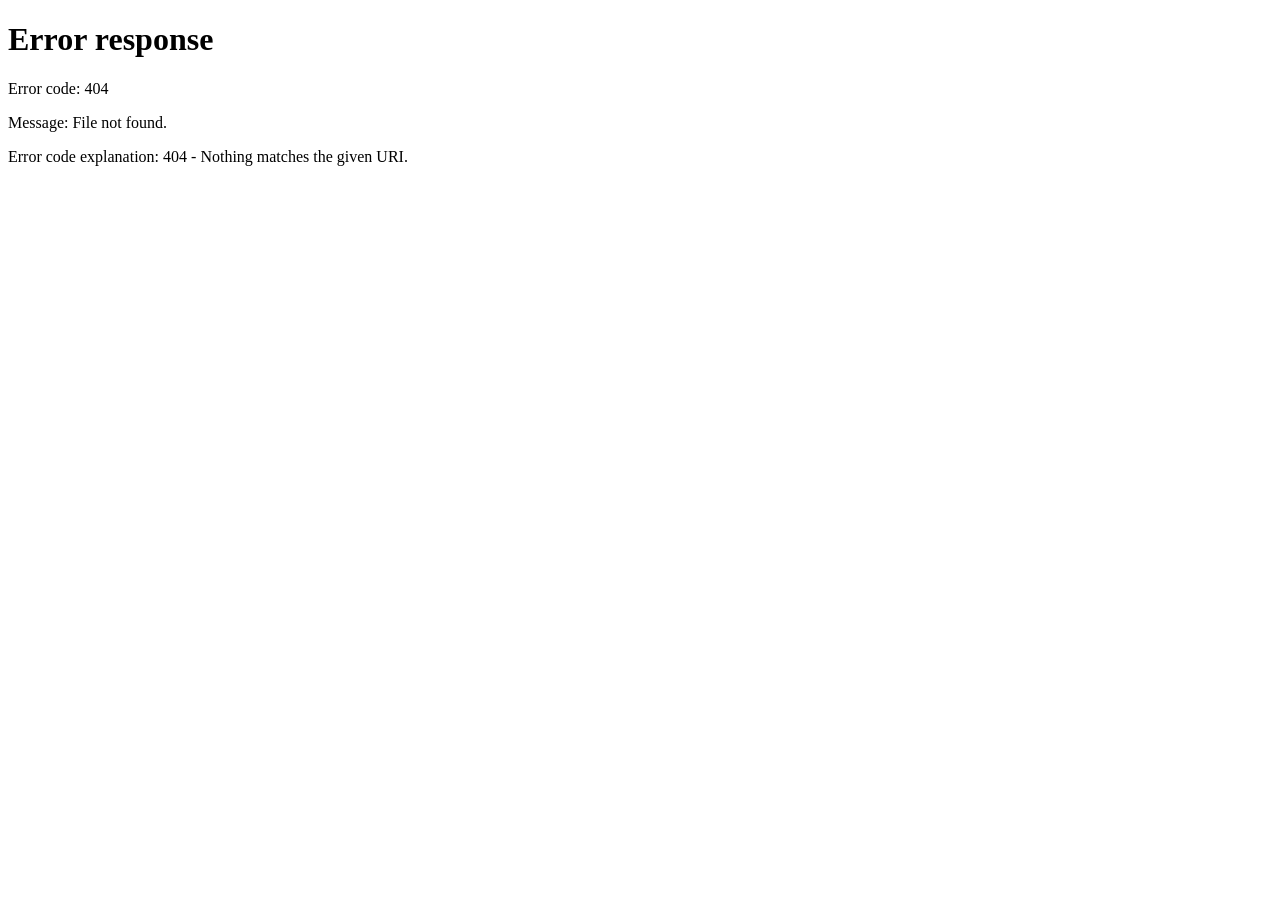
==== commit 44e8dbae: "Merge branch 'hzx_common' of https://github.com/a3030765513-oss/Car_homework into hzx_common # Confl" ====
--- a/display/src/main/resources/web/index.html
+++ b/display/src/main/resources/web/index.html
@@ -4,7 +4,7 @@
 <meta charset="UTF-8">
 <meta name="viewport" content="width=device-width, initial-scale=1.0">
 <title>变电站巡检仿真系统</title>
-<link rel="stylesheet" href="css/style.css">
+<link rel="stylesheet" href="css/style.css?v=4">
 </head>
 <body>
 
@@ -33,6 +33,10 @@
     <span id="info-rate">探索率: 0%</span>
     <span id="info-elapsed">&#x23F1; 00:00</span>
     <span id="info-mode" class="mode-tag" hidden>&#x1F534; 回放中</span>
+    <span class="info-divider">|</span>
+    <span id="info-user">&#x1F464; 管理员</span>
+    <a href="dashboard.html" class="nav-link">← 返回</a>
+    <button id="btn-logout" class="btn-small">退出</button>
   </div>
 </header>
 
@@ -56,7 +60,7 @@
 
       <div class="form-row">
         <label for="cfg-carCount">小车数量</label>
-        <input type="number" id="cfg-carCount" value="3" min="1" max="10" readonly title="由启动脚本决定，运行中可通过添加按钮增加">
+        <input type="number" id="cfg-carCount" value="3" min="1" max="10" readonly>
       </div>
 
       <div class="form-row">
@@ -79,10 +83,9 @@
 
       <!-- 主控制按钮 -->
       <div class="btn-group">
-        <button id="btn-start"  class="btn primary">&#x25B6; 开始</button>
-        <button id="btn-pause" class="btn warning" disabled>&#x23EF; 暂停</button>
-        <button id="btn-reset" class="btn danger">&#x21BA; 重置</button>
-        <button id="btn-unity"  class="btn unity-btn">&#x1F3AE; 3D视图</button>
+        <button id="btn-start"  class="btn btn-primary">&#x25B6; 开始</button>
+        <button id="btn-pause" class="btn btn-warning" disabled>&#x23EF; 暂停</button>
+        <button id="btn-reset" class="btn btn-danger">&#x21BA; 重置</button>
       </div>
 
       <!-- 附加功能按钮 -->
@@ -135,12 +138,19 @@
     </section>
   </aside>
 
-  <!-- ════════════ 中央地图（2D / 3D 可切换） ════════════ -->
+  <!-- ════════════ 中央地图 ════════════ -->
   <main class="map-area">
-    <canvas id="map-canvas"></canvas>
-    <iframe id="unity-frame" src="unity/index.html"
-            style="display:none; width:100%; height:100%; border:none;"
-            allow="fullscreen"></iframe>
+    <div id="welcome-overlay" class="welcome-overlay">
+      <div class="welcome-box">
+        <div class="welcome-icon">⚡</div>
+        <h2>欢迎使用变电站巡检仿真系统</h2>
+        <p>请点击左侧 <strong>▶ 开始</strong> 按钮启动仿真任务</p>
+      </div>
+    </div>
+    <div class="map-stack" id="map-stack" style="display:none">
+      <canvas id="map-canvas"></canvas>
+      <canvas id="car-canvas"></canvas>
+    </div>
   </main>
 
   <!-- ════════════ 右侧栏：车辆状态卡 ════════════ -->
@@ -154,6 +164,23 @@
 
 </div>
 
+<!-- 修改密码弹窗 -->
+<div id="changepw-modal" style="display:none;position:fixed;top:0;left:0;width:100%;height:100%;background:rgba(0,0,0,0.6);z-index:1000;justify-content:center;align-items:center;">
+  <div style="background:#FFFFFF;border:1px solid #E2E8F0;border-radius:12px;padding:24px;width:340px;">
+    <h3 style="margin-bottom:16px;color:#1E293B">修改密码</h3>
+    <input type="password" id="cpw-old" placeholder="旧密码" style="width:100%;height:36px;margin-bottom:10px;padding:0 10px;background:#F8FAFC;border:1px solid #CBD5E1;border-radius:6px;color:#1E293B;font-size:13px">
+    <input type="password" id="cpw-new" placeholder="新密码(至少6位)" style="width:100%;height:36px;margin-bottom:10px;padding:0 10px;background:#F8FAFC;border:1px solid #CBD5E1;border-radius:6px;color:#1E293B;font-size:13px">
+    <input type="password" id="cpw-confirm" placeholder="确认新密码" style="width:100%;height:36px;margin-bottom:10px;padding:0 10px;background:#F8FAFC;border:1px solid #CBD5E1;border-radius:6px;color:#1E293B;font-size:13px">
+    <p id="cpw-err" style="color:#EF4444;font-size:12px;min-height:18px"></p>
+    <div style="display:flex;gap:8px">
+      <button id="cpw-submit" class="btn btn-primary" style="flex:1">确认修改</button>
+      <button id="cpw-cancel" class="btn" style="flex:1;background:#F1F5F9;color:#64748B">取消</button>
+    </div>
+  </div>
+</div>
+
+<script src="js/auth.js"></script>
 <script src="js/app.js"></script>
+
 </body>
 </html>
--- a/display/src/main/resources/web/css/style.css
+++ b/display/src/main/resources/web/css/style.css
@@ -1,628 +1,199 @@
 /*
- * 变电站巡检仿真系统 — Real-Time Monitoring Dashboard 风格
- *
- * Style Source: UI-UX-Pro-Max / Real-Time Monitoring
- * Design System: dark industrial + live status indicators + pulse animations
- *
- * CSS Variables (Design Tokens):
- *   --color-bg-primary:    #0d1117  主背景
- *   --color-bg-secondary:  #161b22  面板/卡片背景
- *   --color-bg-tertiary:   #21262d  输入框/悬停态
- *   --color-border:        #30363d  边框
- *   --color-accent:        #58a6ff  强调色（取代纯红）
- *   --color-danger:        #f85149  危险/障碍物
- *   --color-success:       #3fb950  成功/就绪
- *   --color-warning:       #d2991d  警告/等待
- *   --color-info:          #79c0ff  信息/移动中
- *   --color-text-primary:  #e6edf3  主文字
- *   --color-text-secondary:#8b949e  次要文字
- *   --z-dropdown: 50  --z-sticky: 100  --z-overlay: 200  --z-modal: 500
- *
- * Accessibility: WCAG AA contrast ratios verified
- * Touch: minimum 44x44px interactive targets
+ * 变电站巡检仿真系统 — Light Modern UI
  */
 
-/* ═══════════════════════════════════════════════════════════════
-   Global Reset & Foundation
-   ═══════════════════════════════════════════════════════════════ */
-
-*, *::before, *::after {
-  margin: 0;
-  padding: 0;
-  box-sizing: border-box;
-}
-
-:root {
-  color-scheme: dark;
-}
+*, *::before, *::after { margin:0; padding:0; box-sizing:border-box; }
 
 body {
-  font-family: -apple-system, BlinkMacSystemFont, 'Segoe UI', 'Noto Sans SC',
-               'Helvetica Neue', Arial, sans-serif;
-  background: #0d1117;
-  color: #e6edf3;
+  font-family: -apple-system, BlinkMacSystemFont, 'Segoe UI', 'Noto Sans SC', 'Helvetica Neue', Arial, sans-serif;
+  background: #F1F5F9;
+  color: #334155;
   height: 100vh;
   overflow: hidden;
   line-height: 1.6;
-  -webkit-font-smoothing: antialiased;
-  -moz-osx-font-smoothing: grayscale;
 }
 
-/* ═══════════════════════════════════════════════════════════════
-   Header
-   ═══════════════════════════════════════════════════════════════ */
-
+/* ════════════ Header ════════════ */
 .header {
-  display: flex;
-  justify-content: space-between;
-  align-items: center;
-  padding: 0 24px;
-  height: 52px;
-  background: #161b22;
-  border-bottom: 1px solid #30363d;
-  flex-shrink: 0;
+  display: flex; justify-content: space-between; align-items: center;
+  padding: 0 24px; height: 52px;
+  background: #FFFFFF; border-bottom: 1px solid #E2E8F0; flex-shrink: 0;
+}
+.header h1 {
+  font-size: 15px; font-weight: 700; color: #1E293B; letter-spacing: 0.3px;
+}
+.global-info {
+  display: flex; gap: 16px; font-size: 13px; color: #64748B; align-items: center;
+}
+.info-divider { width:1px; height:20px; background:#E2E8F0; }
+.mode-tag {
+  padding:2px 10px; border-radius:12px; font-size:13px; font-weight:600;
+  background:#FEF2F2; color:#DC2626; border:1px solid #FECACA;
 }
 
-.header-title {
-  display: flex;
-  align-items: center;
-  gap: 10px;
+/* ════════════ Three-Column ════════════ */
+.main-container { display:flex; flex:1; overflow:hidden; }
+
+/* ════════════ Left Sidebar ════════════ */
+.sidebar {
+  width:240px; min-width:240px; height:calc(100vh - 52px); background:rgba(255,255,255,0.92); border-right:1px solid #E2E8F0;
+  padding:14px 10px; display:flex; flex-direction:column; gap:6px; overflow-y:scroll;
+}
+.panel {
+  background:rgba(248,250,252,0.9); border:1px solid #E2E8F0; border-radius:10px; padding:22px;
+}
+.panel h3 {
+  color:#1E293B; font-size:13px; font-weight:700; text-transform:uppercase; letter-spacing:0.8px; margin-bottom:10px;
 }
 
-.header-logo {
-  width: 28px;
-  height: 28px;
+/* ════════════ Form ════════════ */
+.form-row { margin-bottom:10px; }
+.form-row label { display:flex; align-items:center; justify-content:space-between; font-size:13px; color:#64748B; margin-bottom:4px; }
+.form-row label em { font-style:normal; font-weight:600; color:#3B82F6; }
+.form-row input[type="number"], .form-row select {
+  width:100%; height:36px; padding:0 10px; background:rgba(255,255,255,0.92); border:1px solid #CBD5E1;
+  border-radius:6px; color:#334155; font-size:13px; font-family:inherit;
+}
+.form-row input[type="number"]:focus-visible, .form-row select:focus-visible {
+  outline:none; border-color:#3B82F6; box-shadow:0 0 0 3px #3B82F620;
+}
+.form-row input[type="range"] { width:100%; height:6px; accent-color:#3B82F6; cursor:pointer; }
+.input-pair { display:flex; align-items:center; gap:6px; }
+.input-pair input { flex:1; min-width:0; }
+.input-pair span { color:#94A3B8; font-size:13px; flex-shrink:0; }
+
+/* ════════════ Buttons ════════════ */
+.btn-group { display:flex; gap:6px; }
+.btn {
+  flex:1; height:36px; padding:0 8px; border:1px solid #CBD5E1; border-radius:8px;
+  cursor:pointer; font-size:13px; font-family:inherit; font-weight:600;
+  display:flex; align-items:center; justify-content:center; gap:5px;
+  transition:all 0.15s; white-space:nowrap; background:rgba(255,255,255,0.92); color:#334155;
+}
+.btn:hover:not(:disabled) { background:#F1F5F9; }
+.btn:active:not(:disabled) { transform:scale(0.97); }
+.btn:disabled { opacity:0.4; cursor:not-allowed; }
+.btn-primary { background:#3B82F6; border-color:#3B82F6; color:#fff; }
+.btn-primary:hover:not(:disabled) { background:#2563EB; }
+.btn-warning { background:#F59E0B; border-color:#F59E0B; color:#fff; }
+.btn-warning:hover:not(:disabled) { background:#D97706; }
+.btn-danger { background:#EF4444; border-color:#EF4444; color:#fff; }
+.btn-danger:hover:not(:disabled) { background:#DC2626; }
+
+/* ════════════ Replay ════════════ */
+.replay-bar {
+  margin-top:10px; padding:8px 0 2px; display:flex; flex-direction:column; gap:6px;
+  border-top:1px solid #E2E8F0;
+}
+.replay-bar span { font-size:13px; color:#64748B; }
+.replay-bar input[type="range"] { width:100%; }
+.replay-btns { display:flex; gap:4px; }
+.btn-small {
+  height:34px; padding:0 10px; background:#F1F5F9; border:1px solid #CBD5E1;
+  border-radius:6px; color:#64748B; font-size:13px; font-family:inherit; cursor:pointer;
+}
+.btn-small:hover { background:#E2E8F0; }
+
+/* ════════════ Map Area ════════════ */
+.map-area {
+  flex:1; display:flex; justify-content:center; align-items:flex-start;
+  overflow:auto; padding:10px; background:#F1F5F9;
+}
+.map-stack { position:relative; flex-shrink:0; }
+#map-canvas { display:block; background:#D0D0D0; image-rendering:pixelated; }
+#car-canvas { position:absolute; top:0; left:0; display:block; image-rendering:pixelated; pointer-events:none; }
+
+/* ════════════ Right Cars Panel ════════════ */
+.cars-panel {
+  width:290px; min-width:290px; background:rgba(255,255,255,0.92); border-left:1px solid #E2E8F0;
+  padding:22px 12px; overflow-y:scroll; display:flex; flex-direction:column; gap:8px;
+}
+.car-card {
+  background:rgba(248,250,252,0.9); border:1px solid #E2E8F0; border-radius:8px; padding:12px;
+}
+.car-card.placeholder { text-align:center; color:#94A3B8; font-size:13px; }
+.car-card.placeholder .hint { font-size:13px; color:#CBD5E1; margin-top:4px; }
+.car-header { display:flex; justify-content:space-between; align-items:center; margin-bottom:6px; }
+.car-number { font-size:13px; font-weight:700; color:#1E293B; }
+.car-status-tag { padding:2px 8px; border-radius:10px; font-size:12px; font-weight:600; color:#fff; }
+.car-detail { color:#64748B; line-height:1.8; font-size:13px; }
+.steps-bar-wrap { height:4px; background:#E2E8F0; border-radius:2px; margin-top:4px; }
+.steps-bar-fill { height:100%; background:#3B82F6; border-radius:2px; transition:width 0.3s; }
+
+/* ════════════ Leaderboard ════════════ */
+#leaderboard {
+  padding-left:18px; font-size:13px; line-height:2; color:#64748B;
+  list-style:decimal; max-height:none; overflow-y:scroll;
+}
+#leaderboard li:nth-child(1) { color:#D97706; font-weight:700; }
+#leaderboard li:nth-child(2) { color:#64748B; font-weight:600; }
+#leaderboard li:nth-child(3) { color:#94A3B8; }
+
+/* ════════════ Legend ════════════ */
+.legend-item { display:flex; align-items:center; gap:8px; font-size:13px; color:#64748B; margin-bottom:4px; }
+.legend-item .dot { width:10px; height:10px; border-radius:50%; flex-shrink:0; }
+
+/* ════════════ Nav Links ════════════ */
+.nav-link {
+  color:#64748B; text-decoration:none; font-size:13px; padding:4px 8px;
+  border-radius:4px; transition:all 0.15s;
+}
+.nav-link:hover { color:#1E293B; background:#F1F5F9; }
+.nav-link.active { color:#3B82F6; font-weight:600; }
+
+/* ════════════ Login Page ════════════ */
+.login-page { display:flex; justify-content:center; align-items:center; background:#F1F5F9; }
+.login-container { width:380px; position:relative; z-index:1; }
+.login-card {
+  background:rgba(255,255,255,0.92); border:1px solid #E2E8F0; border-radius:14px;
+  padding:36px 32px; box-shadow:0 4px 24px rgba(0,0,0,0.06);
+}
+.login-card h2 { text-align:center; font-size:20px; margin-bottom:28px; color:#1E293B; font-weight:700; }
+.login-card .form-row { margin-bottom:18px; }
+.login-card .form-row label { font-size:13px; color:#64748B; margin-bottom:8px; }
+.login-card input[type="text"], .login-card input[type="password"], .login-card select {
+  width:100%; height:50px; padding:0 14px; background:rgba(248,250,252,0.9); border:1px solid #CBD5E1;
+  border-radius:8px; color:#334155; font-size:13px; font-family:inherit;
+}
+.login-card input:focus-visible, .login-card select:focus-visible {
+  outline:none; border-color:#3B82F6; box-shadow:0 0 0 3px #3B82F620;
+}
+.login-error { color:#EF4444; font-size:13px; text-align:center; min-height:18px; margin-top:8px; }
+.login-footer { text-align:center; color:#CBD5E1; font-size:13px; margin-top:16px; }
+
+/* ════════════ Analysis ════════════ */
+.analysis-main { flex:1; display:flex; flex-direction:column; padding:16px; overflow-y:scroll; gap:12px; }
+.analysis-placeholder {
+  flex:1; display:flex; align-items:center; justify-content:center;
+  border:2px dashed #E2E8F0; border-radius:12px; background:rgba(248,250,252,0.9);
+  min-height:200px; color:#94A3B8; font-size:13px;
 }
 
-.header h1 {
-  font-size: 15px;
-  font-weight: 600;
-  color: #e6edf3;
-  letter-spacing: 0.3px;
+/* ════════════ Welcome ════════════ */
+.welcome-overlay {
+  flex:1; display:flex; align-items:center; justify-content:center; background:rgba(255,255,255,0.92);
+}
+.welcome-box { text-align:center; padding:40px; }
+.welcome-icon { font-size:64px; margin-bottom:20px; opacity:0.2; }
+.welcome-box h2 { font-size:22px; color:#CBD5E1; font-weight:400; margin-bottom:12px; }
+.welcome-box p { font-size:13px; color:#E2E8F0; }
+.welcome-box strong { color:#CBD5E1; }
+
+/* ════════════ Scrollbar ════════════ */
+.sidebar::-webkit-scrollbar, .cars-panel::-webkit-scrollbar { width:5px; }
+.sidebar::-webkit-scrollbar-thumb, .cars-panel::-webkit-scrollbar-thumb {
+  background:#CBD5E1; border-radius:3px;
 }
 
-.status-dot {
-  width: 8px;
-  height: 8px;
-  border-radius: 50%;
-  background: #3fb950;
-  box-shadow: 0 0 6px #3fb950;
-  animation: status-pulse 2s ease-in-out infinite;
-}
-
-@keyframes status-pulse {
-  0%, 100% { opacity: 1; box-shadow: 0 0 4px #3fb950; }
-  50%      { opacity: 0.6; box-shadow: 0 0 10px #3fb950; }
-}
-
-.status-dot.disconnected {
-  background: #f85149;
-  box-shadow: 0 0 6px #f85149;
-  animation: none;
-}
-
-.global-info {
-  display: flex;
-  gap: 20px;
-  font-size: 13px;
-  color: #8b949e;
-}
-
-.info-item {
-  display: flex;
-  align-items: center;
-  gap: 6px;
-}
-
-.info-value {
-  color: #e6edf3;
-  font-weight: 600;
-  font-variant-numeric: tabular-nums;
-}
-
-.info-divider {
-  width: 1px;
-  height: 20px;
-  background: #30363d;
-}
-
-.mode-tag {
-  padding: 2px 10px;
-  border-radius: 12px;
-  font-size: 11px;
-  font-weight: 600;
-  background: #da36331a;
-  color: #f85149;
-  border: 1px solid #f8514940;
-  animation: mode-pulse 0.8s step-end infinite;
-}
-
-@keyframes mode-pulse {
-  50% { opacity: 0.7; }
-}
-
-/* ═══════════════════════════════════════════════════════════════
-   Three-Column Layout
-   ═══════════════════════════════════════════════════════════════ */
-
-.main-container {
-  display: flex;
-  flex: 1;
-  overflow: hidden;
-}
-
-/* ═══════════════════════════════════════════════════════════════
-   Left Sidebar
-   ═══════════════════════════════════════════════════════════════ */
-
-.sidebar {
-  width: 264px;
-  min-width: 264px;
-  background: #161b22;
-  border-right: 1px solid #30363d;
-  padding: 14px 12px;
-  display: flex;
-  flex-direction: column;
-  gap: 10px;
-  overflow-y: auto;
-}
-
-/* ────────── Panel ────────── */
-
-.panel {
-  background: #0d1117;
-  border: 1px solid #30363d;
-  border-radius: 8px;
-  padding: 14px;
-}
-
-.panel-header {
-  display: flex;
-  align-items: center;
-  gap: 8px;
-  margin-bottom: 12px;
-}
-
-.panel-header svg {
-  width: 16px;
-  height: 16px;
-  color: #8b949e;
-  flex-shrink: 0;
-}
-
-.panel-header h3 {
-  color: #e6edf3;
-  font-size: 12px;
-  font-weight: 600;
-  text-transform: uppercase;
-  letter-spacing: 0.8px;
-}
-
-/* ────────── Form Row ────────── */
-
-.form-row {
-  margin-bottom: 10px;
-}
-
-.form-row label {
-  display: flex;
-  align-items: center;
-  justify-content: space-between;
-  font-size: 12px;
-  color: #8b949e;
-  margin-bottom: 4px;
-}
-
-.form-row label em {
-  font-style: normal;
-  font-weight: 600;
-  color: #58a6ff;
-  font-variant-numeric: tabular-nums;
-}
-
-.form-row input[type="number"],
-.form-row select {
-  width: 100%;
-  height: 34px;
-  padding: 0 10px;
-  background: #0d1117;
-  border: 1px solid #30363d;
-  border-radius: 6px;
-  color: #e6edf3;
-  font-size: 13px;
-  font-family: inherit;
-  transition: border-color 0.2s ease;
-}
-
-.form-row input[type="number"]:focus-visible,
-.form-row select:focus-visible {
-  outline: none;
-  border-color: #58a6ff;
-  box-shadow: 0 0 0 2px #58a6ff33;
-}
-
-.form-row input[type="range"] {
-  width: 100%;
-  height: 6px;
-  accent-color: #58a6ff;
-  cursor: pointer;
-}
-
-/* ────────── Input Pair ────────── */
-
-.input-pair {
-  display: flex;
-  align-items: center;
-  gap: 6px;
-}
-
-.input-pair input {
-  flex: 1;
-  min-width: 0;
-}
-
-.input-pair span {
-  color: #8b949e;
-  font-size: 14px;
-  flex-shrink: 0;
-}
-
-/* ────────── Buttons ────────── */
-
-.btn-group {
-  display: flex;
-  gap: 6px;
-}
-
-.btn {
-  flex: 1;
-  height: 44px;
-  padding: 0 8px;
-  border: 1px solid #30363d;
-  border-radius: 6px;
-  cursor: pointer;
-  font-size: 12px;
-  font-family: inherit;
-  font-weight: 600;
-  display: flex;
-  align-items: center;
-  justify-content: center;
-  gap: 5px;
-  transition: background-color 0.2s ease, border-color 0.2s ease,
-              transform 0.1s ease, opacity 0.2s ease;
-  white-space: nowrap;
-}
-
-.btn:focus-visible {
-  outline: 2px solid #58a6ff;
-  outline-offset: 2px;
-}
-
-.btn:active:not(:disabled) {
-  transform: scale(0.97);
-}
-
-.btn:disabled {
-  opacity: 0.35;
-  cursor: not-allowed;
-  transform: none;
-}
-
-.btn svg { width: 14px; height: 14px; flex-shrink: 0; }
-
-/* Button variants */
-.btn.primary {
-  background: #238636;
-  border-color: #3fb9504d;
-  color: #fff;
-}
-.btn.primary:hover:not(:disabled) { background: #2ea043; }
-.btn.primary:active:not(:disabled) { background: #238636; }
-
-.btn.warning {
-  background: #9e6a03;
-  border-color: #d2991d4d;
-  color: #fff;
-}
-.btn.warning:hover:not(:disabled) { background: #bb8004; }
-
-.btn.danger {
-  background: #da3633;
-  border-color: #f851494d;
-  color: #fff;
-}
-.btn.danger:hover:not(:disabled) { background: #f85149; }
-
-.btn.info {
-  background: #1f6feb;
-  border-color: #58a6ff4d;
-  color: #fff;
-}
-.btn.info:hover:not(:disabled) { background: #388bfd; }
-
-.btn.unity-btn {
-  background: #6e40c9;
-  color: #c9d1d9;
-}
-.btn.unity-btn:hover:not(:disabled) { background: #855ee0; }
-
-/* ────────── Replay Controls ────────── */
-
-.replay-bar {
-  margin-top: 10px;
-  padding: 8px 0 2px;
-  display: flex;
-  flex-direction: column;
-  gap: 6px;
-  border-top: 1px solid #30363d;
-}
-
-.replay-label {
-  font-size: 11px;
-  color: #8b949e;
-  text-align: center;
-  font-variant-numeric: tabular-nums;
-}
-
-.replay-bar input[type="range"] {
-  width: 100%;
-  accent-color: #58a6ff;
-}
-
-.replay-btns {
-  display: flex;
-  justify-content: center;
-  gap: 6px;
-}
-
-.btn-small {
-  height: 32px;
-  min-width: 40px;
-  padding: 0 10px;
-  border: 1px solid #30363d;
-  border-radius: 5px;
-  background: #21262d;
-  color: #e6edf3;
-  cursor: pointer;
-  font-size: 13px;
-  font-family: inherit;
-  transition: background-color 0.2s ease;
-}
-
-.btn-small:hover { background: #30363d; }
-.btn-small:focus-visible {
-  outline: 2px solid #58a6ff;
-  outline-offset: 2px;
-}
-
-/* ═══════════════════════════════════════════════════════════════
-   Center: Map Canvas
-   ═══════════════════════════════════════════════════════════════ */
-
-.map-area {
-  flex: 1;
-  display: flex;
-  justify-content: center;
-  align-items: center;
-  padding: 20px;
-}
-
-.map-wrapper {
-  position: relative;
-  border-radius: 8px;
-  overflow: hidden;
-  box-shadow: 0 0 40px rgba(88, 166, 255, 0.06);
-}
-
-#map-canvas {
-  display: block;
-  background: #0d1117;
-  image-rendering: pixelated;
-}
-
-.map-overlay {
-  position: absolute;
-  bottom: 10px;
-  left: 10px;
-  padding: 4px 10px;
-  border-radius: 4px;
-  background: #161b22cc;
-  backdrop-filter: blur(8px);
-  font-size: 11px;
-  color: #8b949e;
-}
-
-/* ═══════════════════════════════════════════════════════════════
-   Right Sidebar: Car Cards
-   ═══════════════════════════════════════════════════════════════ */
-
-.cars-panel {
-  width: 248px;
-  min-width: 248px;
-  background: #161b22;
-  border-left: 1px solid #30363d;
-  padding: 14px 12px;
-  overflow-y: auto;
-  display: flex;
-  flex-direction: column;
-  gap: 8px;
-}
-
-/* ────────── Car Card ────────── */
-
-.car-card {
-  background: #0d1117;
-  border: 1px solid #30363d;
-  border-radius: 8px;
-  padding: 12px;
-  transition: border-color 0.2s ease, box-shadow 0.2s ease;
-}
-
-.car-card:hover {
-  border-color: #58a6ff40;
-  box-shadow: 0 0 12px rgba(88, 166, 255, 0.08);
-}
-
-.car-card.placeholder {
-  text-align: center;
-  padding: 24px 12px;
-  border-style: dashed;
-}
-
-.car-card.placeholder p {
-  color: #8b949e;
-  font-size: 13px;
-}
-
-.car-card.placeholder .hint {
-  font-size: 11px;
-  margin-top: 8px;
-  color: #484f58;
-}
-
-/* Card header: car number + status badge */
-.car-header {
-  display: flex;
-  align-items: center;
-  justify-content: space-between;
-  margin-bottom: 8px;
-}
-
-.car-number {
-  font-weight: 700;
-  font-size: 14px;
-  color: #e6edf3;
-}
-
-.car-status-badge {
-  padding: 2px 8px;
-  border-radius: 10px;
-  font-size: 10px;
-  font-weight: 600;
-  color: #fff;
-  letter-spacing: 0.3px;
-}
-
-/* Card detail rows */
-.car-detail {
-  color: #8b949e;
-  line-height: 1.8;
-  font-size: 11px;
-}
-
-.car-detail .detail-label {
-  display: inline-block;
-  width: 32px;
-  color: #484f58;
-}
-
-.car-detail .detail-coord {
-  color: #e6edf3;
-  font-variant-numeric: tabular-nums;
-}
-
-/* Steps progress bar */
-.steps-bar-wrap {
-  height: 4px;
-  background: #21262d;
-  border-radius: 2px;
-  margin-top: 6px;
-  overflow: hidden;
-}
-
-.steps-bar-fill {
-  height: 100%;
-  background: linear-gradient(90deg, #238636, #3fb950);
-  border-radius: 2px;
-  transition: width 0.4s ease;
-}
-
-/* ═══════════════════════════════════════════════════════════════
-   Leaderboard
-   ═══════════════════════════════════════════════════════════════ */
-
-#leaderboard {
-  padding-left: 18px;
-  font-size: 12px;
-  line-height: 2;
-  color: #8b949e;
-  list-style: decimal;
-}
-
-#leaderboard li {
-  padding: 1px 0;
-  transition: color 0.2s ease;
-}
-
-#leaderboard li:nth-child(1) {
-  color: #d2991d;
-  font-weight: 700;
-  font-size: 13px;
-}
-
-#leaderboard li:nth-child(2) {
-  color: #8b949e;
-  font-weight: 600;
-}
-
-#leaderboard li:nth-child(3) {
-  color: #8b949e80;
-  font-weight: 600;
-}
-
-/* ═══════════════════════════════════════════════════════════════
-   Legend
-   ═══════════════════════════════════════════════════════════════ */
-
-.legend-item {
-  display: flex;
-  align-items: center;
-  gap: 8px;
-  font-size: 11px;
-  margin-bottom: 5px;
-  color: #8b949e;
-  line-height: 1.6;
-}
-
-.legend-dot {
-  width: 10px;
-  height: 10px;
-  border-radius: 50%;
-  flex-shrink: 0;
-  box-shadow: 0 0 4px currentColor;
-}
-
-/* ═══════════════════════════════════════════════════════════════
-   Skeleton Loading
-   ═══════════════════════════════════════════════════════════════ */
-
-.skeleton {
-  background: linear-gradient(90deg, #21262d 25%, #30363d 50%, #21262d 75%);
-  background-size: 200% 100%;
-  animation: skeleton-shimmer 1.5s ease-in-out infinite;
-  border-radius: 4px;
-}
-
-@keyframes skeleton-shimmer {
-  0%   { background-position: 200% 0; }
-  100% { background-position: -200% 0; }
-}
-
-/* ═══════════════════════════════════════════════════════════════
-   Scrollbar Styling
-   ═══════════════════════════════════════════════════════════════ */
-
-.sidebar::-webkit-scrollbar,
-.cars-panel::-webkit-scrollbar { width: 5px; }
-
-.sidebar::-webkit-scrollbar-track,
-.cars-panel::-webkit-scrollbar-track { background: transparent; }
-
-.sidebar::-webkit-scrollbar-thumb,
-.cars-panel::-webkit-scrollbar-thumb {
-  background: #30363d;
-  border-radius: 3px;
-}
-
-.sidebar::-webkit-scrollbar-thumb:hover,
-.cars-panel::-webkit-scrollbar-thumb:hover { background: #484f58; }
+/* Scrollbar */
+.sidebar::-webkit-scrollbar,.cars-panel::-webkit-scrollbar,#leaderboard::-webkit-scrollbar{width:8px}
+.sidebar::-webkit-scrollbar-thumb,.cars-panel::-webkit-scrollbar-thumb,#leaderboard::-webkit-scrollbar-thumb{background:#CBD5E1;border-radius:4px}
+.sidebar::-webkit-scrollbar-thumb:hover,.cars-panel::-webkit-scrollbar-thumb:hover{background:#94A3B8}
+.sidebar::-webkit-scrollbar-track,.cars-panel::-webkit-scrollbar-track{background:#F1F5F9;border-radius:4px}
+.cars-panel{max-height:calc(100vh - 52px);overflow-y:scroll!important}
+#leaderboard{max-height:none;overflow-y:scroll!important}
+.cars-panel::-webkit-scrollbar{width:8px;display:block!important}
+#leaderboard::-webkit-scrollbar{width:8px;display:block!important}
+.cars-panel::-webkit-scrollbar-thumb,#leaderboard::-webkit-scrollbar-thumb{background:#94A3B8;border-radius:4px;min-height:30px}
+.cars-panel::-webkit-scrollbar-track{background:#F1F5F9}
+.cars-panel{height:calc(100vh - 70px)!important;overflow-y:scroll!important}
